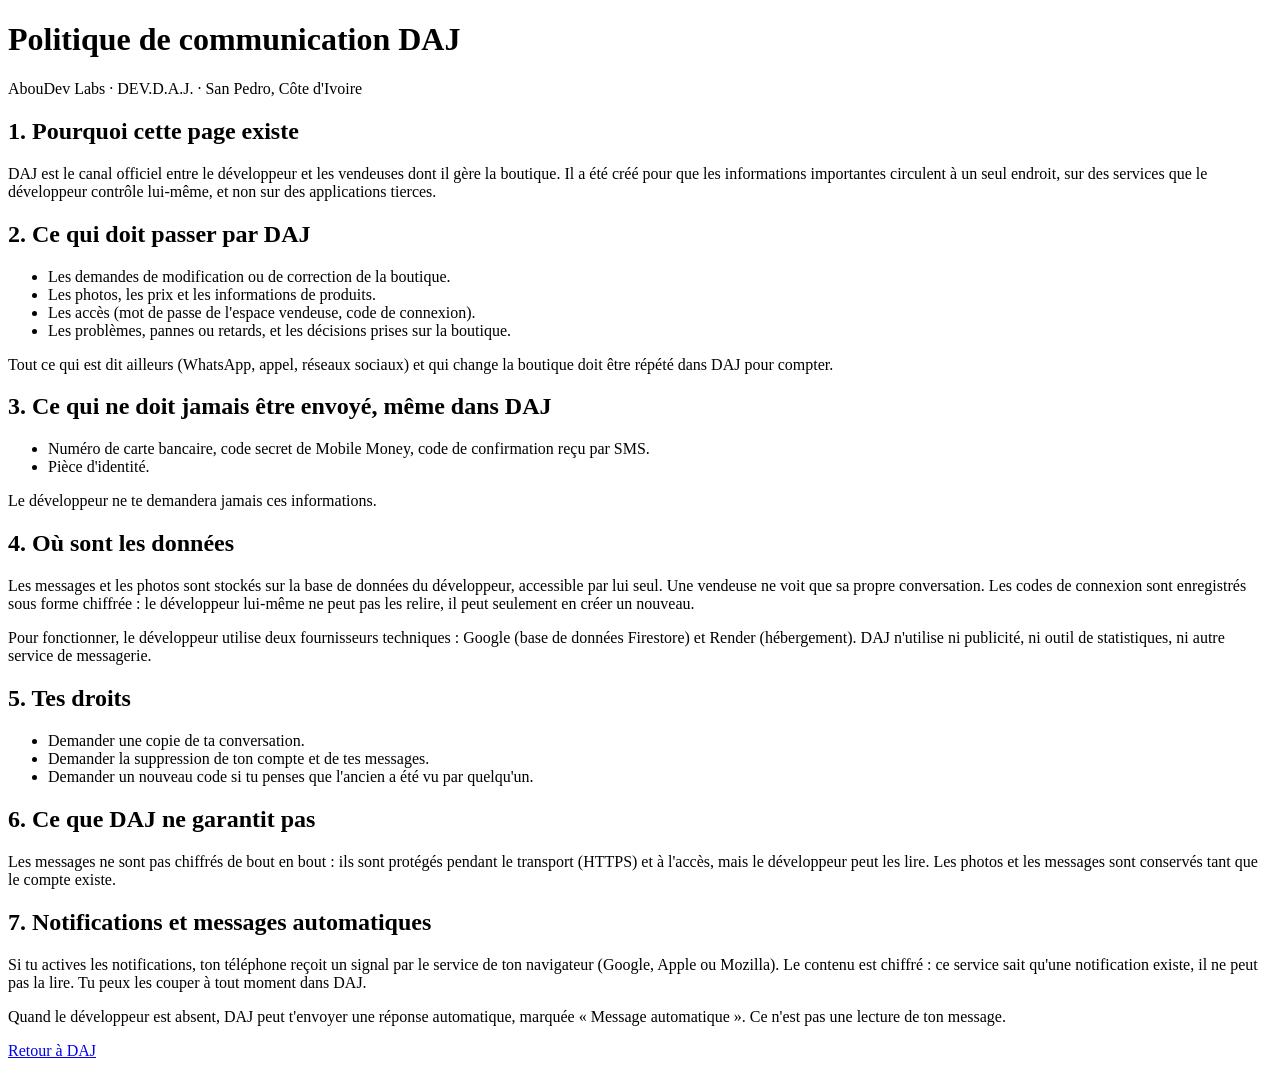
==== public/politique.html @ deb14bd9 "DAJ : gestion vendeuses + notifications, rappel, absence, silence" ====
<!doctype html>
<html lang="fr">
<head>
<meta charset="utf-8">
<meta name="viewport" content="width=device-width,initial-scale=1">
<title>DAJ - Politique de communication</title>
<meta name="theme-color" content="#0f3d24">
<link rel="stylesheet" href="/politique.css">
</head>
<body>
<main>
<h1>Politique de communication DAJ</h1>
<p class="sub">AbouDev Labs · DEV.D.A.J. · San Pedro, Côte d'Ivoire</p>

<h2>1. Pourquoi cette page existe</h2>
<p>DAJ est le canal officiel entre le développeur et les vendeuses dont il gère la boutique. Il a été créé pour que les informations importantes circulent à un seul endroit, sur des services que le développeur contrôle lui-même, et non sur des applications tierces.</p>

<h2>2. Ce qui doit passer par DAJ</h2>
<ul>
<li>Les demandes de modification ou de correction de la boutique.</li>
<li>Les photos, les prix et les informations de produits.</li>
<li>Les accès (mot de passe de l'espace vendeuse, code de connexion).</li>
<li>Les problèmes, pannes ou retards, et les décisions prises sur la boutique.</li>
</ul>
<p>Tout ce qui est dit ailleurs (WhatsApp, appel, réseaux sociaux) et qui change la boutique doit être répété dans DAJ pour compter.</p>

<h2>3. Ce qui ne doit jamais être envoyé, même dans DAJ</h2>
<ul>
<li>Numéro de carte bancaire, code secret de Mobile Money, code de confirmation reçu par SMS.</li>
<li>Pièce d'identité.</li>
</ul>
<p>Le développeur ne te demandera jamais ces informations.</p>

<h2>4. Où sont les données</h2>
<p>Les messages et les photos sont stockés sur la base de données du développeur, accessible par lui seul. Une vendeuse ne voit que sa propre conversation. Les codes de connexion sont enregistrés sous forme chiffrée : le développeur lui-même ne peut pas les relire, il peut seulement en créer un nouveau.</p>

<p>Pour fonctionner, le développeur utilise deux fournisseurs techniques : Google (base de données Firestore) et Render (hébergement). DAJ n'utilise ni publicité, ni outil de statistiques, ni autre service de messagerie.</p>

<h2>5. Tes droits</h2>
<ul>
<li>Demander une copie de ta conversation.</li>
<li>Demander la suppression de ton compte et de tes messages.</li>
<li>Demander un nouveau code si tu penses que l'ancien a été vu par quelqu'un.</li>
</ul>

<h2>6. Ce que DAJ ne garantit pas</h2>
<p>Les messages ne sont pas chiffrés de bout en bout : ils sont protégés pendant le transport (HTTPS) et à l'accès, mais le développeur peut les lire. Les photos et les messages sont conservés tant que le compte existe.</p>

<h2>7. Notifications et messages automatiques</h2>
<p>Si tu actives les notifications, ton téléphone reçoit un signal par le service de ton navigateur (Google, Apple ou Mozilla). Le contenu est chiffré : ce service sait qu'une notification existe, il ne peut pas la lire. Tu peux les couper à tout moment dans DAJ.</p>
<p>Quand le développeur est absent, DAJ peut t'envoyer une réponse automatique, marquée « Message automatique ». Ce n'est pas une lecture de ton message.</p>

<p class="foot"><a href="/">Retour à DAJ</a></p>
</main>
</body>
</html>
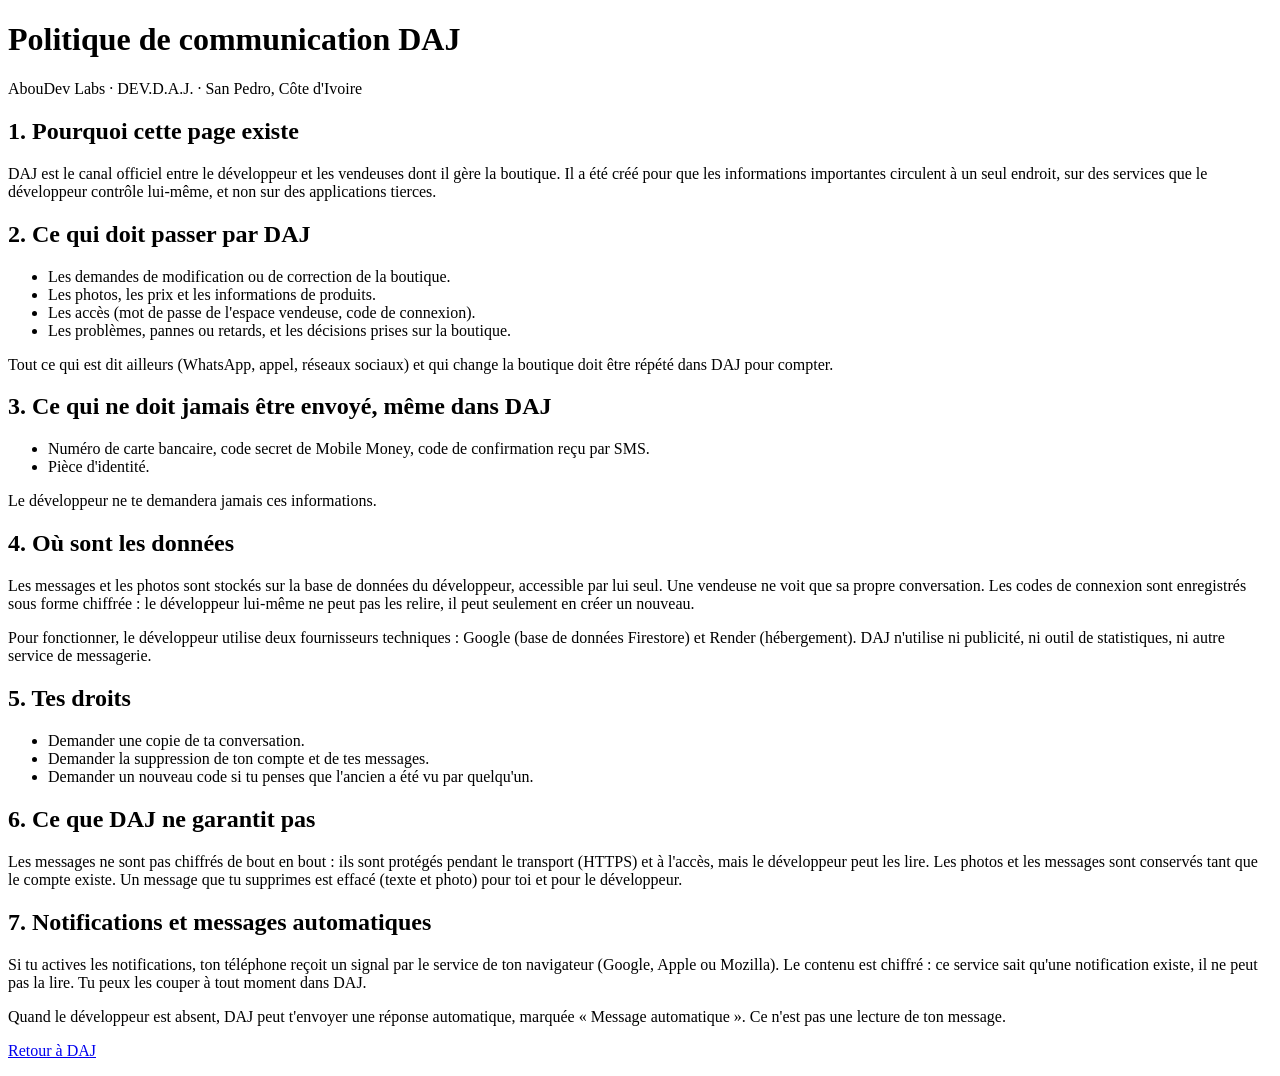
==== commit 44fe2455: "DAJ lot 2 : citer, modifier, supprimer, reactions, epingles, ecrit, reponses rapides" ====
--- a/public/politique.html
+++ b/public/politique.html
@@ -44,7 +44,7 @@
 </ul>
 
 <h2>6. Ce que DAJ ne garantit pas</h2>
-<p>Les messages ne sont pas chiffrés de bout en bout : ils sont protégés pendant le transport (HTTPS) et à l'accès, mais le développeur peut les lire. Les photos et les messages sont conservés tant que le compte existe.</p>
+<p>Les messages ne sont pas chiffrés de bout en bout : ils sont protégés pendant le transport (HTTPS) et à l'accès, mais le développeur peut les lire. Les photos et les messages sont conservés tant que le compte existe. Un message que tu supprimes est effacé (texte et photo) pour toi et pour le développeur.</p>
 
 <h2>7. Notifications et messages automatiques</h2>
 <p>Si tu actives les notifications, ton téléphone reçoit un signal par le service de ton navigateur (Google, Apple ou Mozilla). Le contenu est chiffré : ce service sait qu'une notification existe, il ne peut pas la lire. Tu peux les couper à tout moment dans DAJ.</p>
